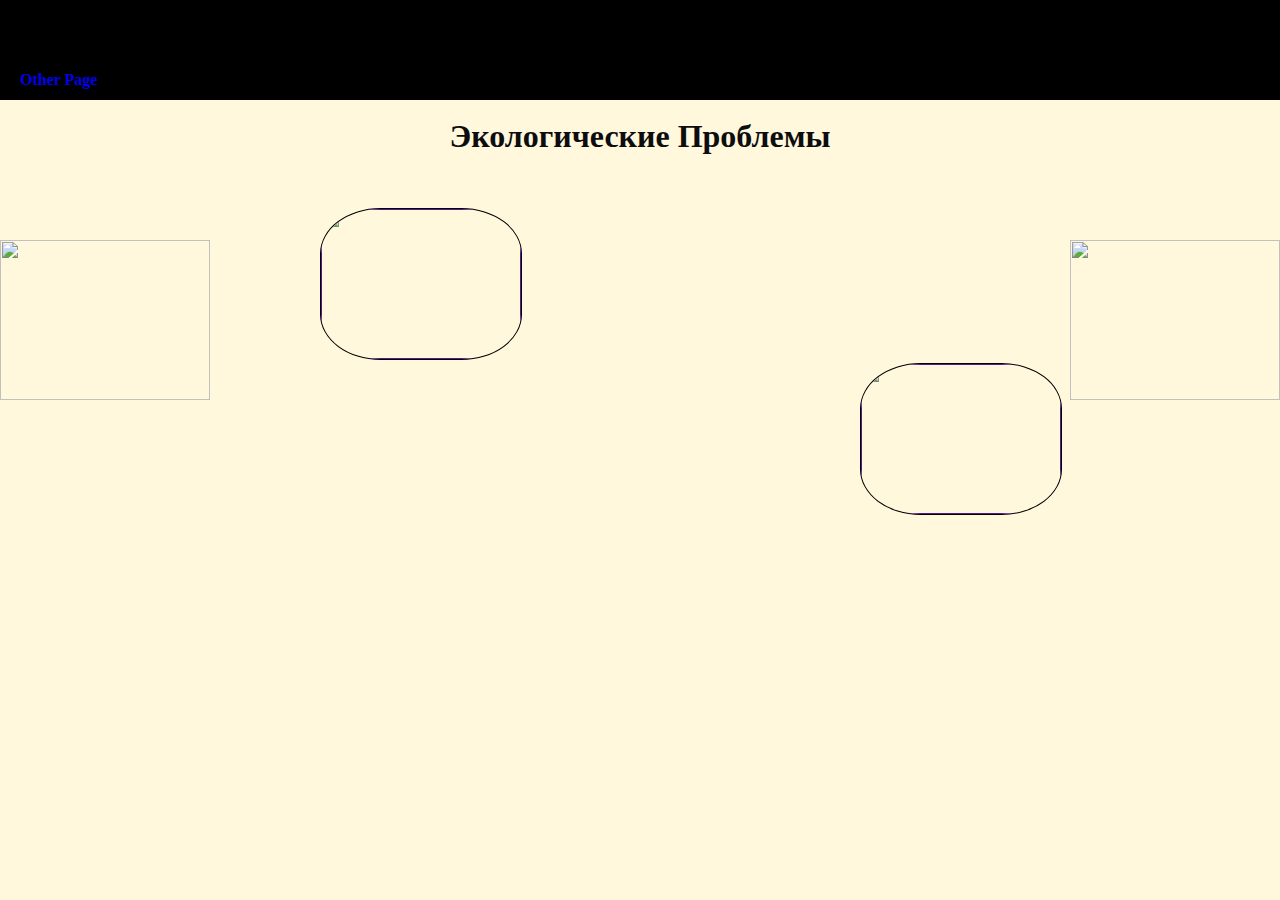
==== index.html @ 2a40585e "Add files via upload" ====
<!DOCTYPE html>
<html lang="en">
<head>
    <meta charset="UTF-8">
    <meta name="viewport" content="width=device-width, initial-scale=1.0">
    <title>Экологические Вопросы</title>
    <link rel="stylesheet" type="text/css" href="styles.css">
    <link rel="icon" href="C:\Users\nasav\Desktop\стол\сайт проект\imgs\icon.ico" type="image/x-icon">
</head>
<body class="bgr">
    <div class="header">
      <a class="links" href="C:\Users\nasav\Desktop\стол\сайт проект\index2.html">
      <h4 class="headertxt">Other Page</h4>
      </a>
    </div>
    <br>
    <br>
    <br>
    <br>
    <br>
    <h1 class="container">Экологические Проблемы</h1>
    <a href="https://moscowzoo.ru/animals/kinds/bolshaya_panda" onclick="alert('Вы переходите к пандам')">
      <img class="img1" src="C:\Users\nasav\Desktop\стол\сайт проект\imgs\panda.png" alt="">
     </a>
    <a href="https://vestikavkaza.ru/analytics/naskolko-aes-ekologicnee-drugih-tes.html" onclick="alert('Вы переходите к аэс')">
      <img class="img2" src="C:\Users\nasav\Desktop\стол\сайт проект\imgs\аэс.png" alt="">
    </a>
    <br>
    <div class="avatars">
      <a class="smglink" href="">
        <img id="natureimg" class="smg" src="C:\Users\nasav\Desktop\стол\сайт проект\imgs\nature.jpg">
      </a>
      <a class="smglink" href="">
        <img id="arcticimg" class="smg" src="C:\Users\nasav\Desktop\стол\сайт проект\imgs\arctic.jpg">
      </a>
    </div>
  <script>

  </script>
</body>
</html>
---- styles.css ----
.bgr1{
    margin:0;
    height:100vh;
    background: linear-gradient(to top, #69c578, #0fcdc3);

}
.bgr{
  margin: 0;
  height:100vh;
  background: cornsilk;

}
.container{
    position: absolute; 
    left: 50%; 
    transform: translate(-50%, -50%);
    text-align: center; 
    padding-top:50px;
    font-family:Verdana, Geneva, Tahoma, fantasy;
    color:rgb(13, 13, 14);
    letter-spacing: 0,5px;
}
.img1 {
    float: left;
    width: 210px;
    height: 160px;
    display:flex;
    margin-top: 150px;
}

.img2 {
  float: right;
  width: 210px;
  height: 160px;
  display:flex;
  margin-top: 150px;
}
.header {
  position: absolute;

  background-color: black;
  font-family:Verdana, Geneva, Tahoma, fantasy;
  color:aliceblue;
  letter-spacing: 0,5px;
  height:100px;
  width:100%;
}
.headertxt {
  padding-top:50px;
  padding-left: 20px;
}
.links{
  text-decoration: none;
}
.avatars{
  margin-top:100px;
  margin-left:25%;
}
#natureimg{
  position: relative;
  height:150px;
  width:200px;
}
#arcticimg{
  position: relative;
  height:150px;
  width:200px;
  margin-left: 540px;
}

.smg{
  border:solid 0.5px black;
  border-radius: 30%;

}

.smglink{
  text-decoration: none;
  cursor: pointer;
  transition:50ms
}

.smglink:hover{
  border:solid 0.5px black;
}
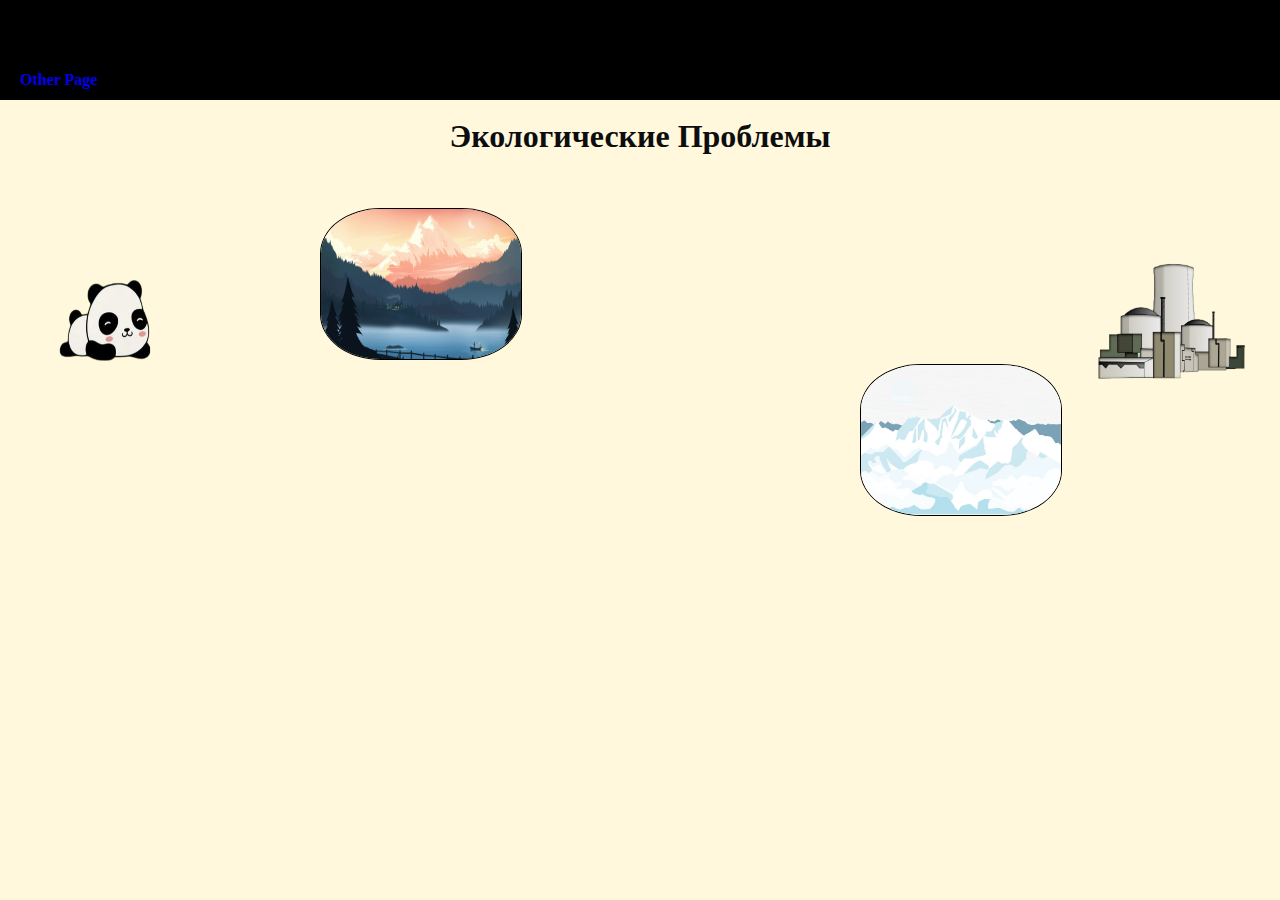
==== commit 2db4847d: "Update index.html" ====
--- a/index.html
+++ b/index.html
@@ -5,11 +5,11 @@
     <meta name="viewport" content="width=device-width, initial-scale=1.0">
     <title>Экологические Вопросы</title>
     <link rel="stylesheet" type="text/css" href="styles.css">
-    <link rel="icon" href="C:\Users\nasav\Desktop\стол\сайт проект\imgs\icon.ico" type="image/x-icon">
+    <link rel="icon" href="imgs/icon.ico" type="image/x-icon">
 </head>
 <body class="bgr">
     <div class="header">
-      <a class="links" href="C:\Users\nasav\Desktop\стол\сайт проект\index2.html">
+      <a class="links" href="index2.html">
       <h4 class="headertxt">Other Page</h4>
       </a>
     </div>
@@ -20,18 +20,18 @@
     <br>
     <h1 class="container">Экологические Проблемы</h1>
     <a href="https://moscowzoo.ru/animals/kinds/bolshaya_panda" onclick="alert('Вы переходите к пандам')">
-      <img class="img1" src="C:\Users\nasav\Desktop\стол\сайт проект\imgs\panda.png" alt="">
+      <img class="img1" src="imgs/panda.png" alt="">
      </a>
     <a href="https://vestikavkaza.ru/analytics/naskolko-aes-ekologicnee-drugih-tes.html" onclick="alert('Вы переходите к аэс')">
-      <img class="img2" src="C:\Users\nasav\Desktop\стол\сайт проект\imgs\аэс.png" alt="">
+      <img class="img2" src="imgs/аэс.png" alt="">
     </a>
     <br>
     <div class="avatars">
       <a class="smglink" href="">
-        <img id="natureimg" class="smg" src="C:\Users\nasav\Desktop\стол\сайт проект\imgs\nature.jpg">
+        <img id="natureimg" class="smg" src="imgs/nature.jpg">
       </a>
       <a class="smglink" href="">
-        <img id="arcticimg" class="smg" src="C:\Users\nasav\Desktop\стол\сайт проект\imgs\arctic.jpg">
+        <img id="arcticimg" class="smg" src="imgs/arctic.jpg">
       </a>
     </div>
   <script>
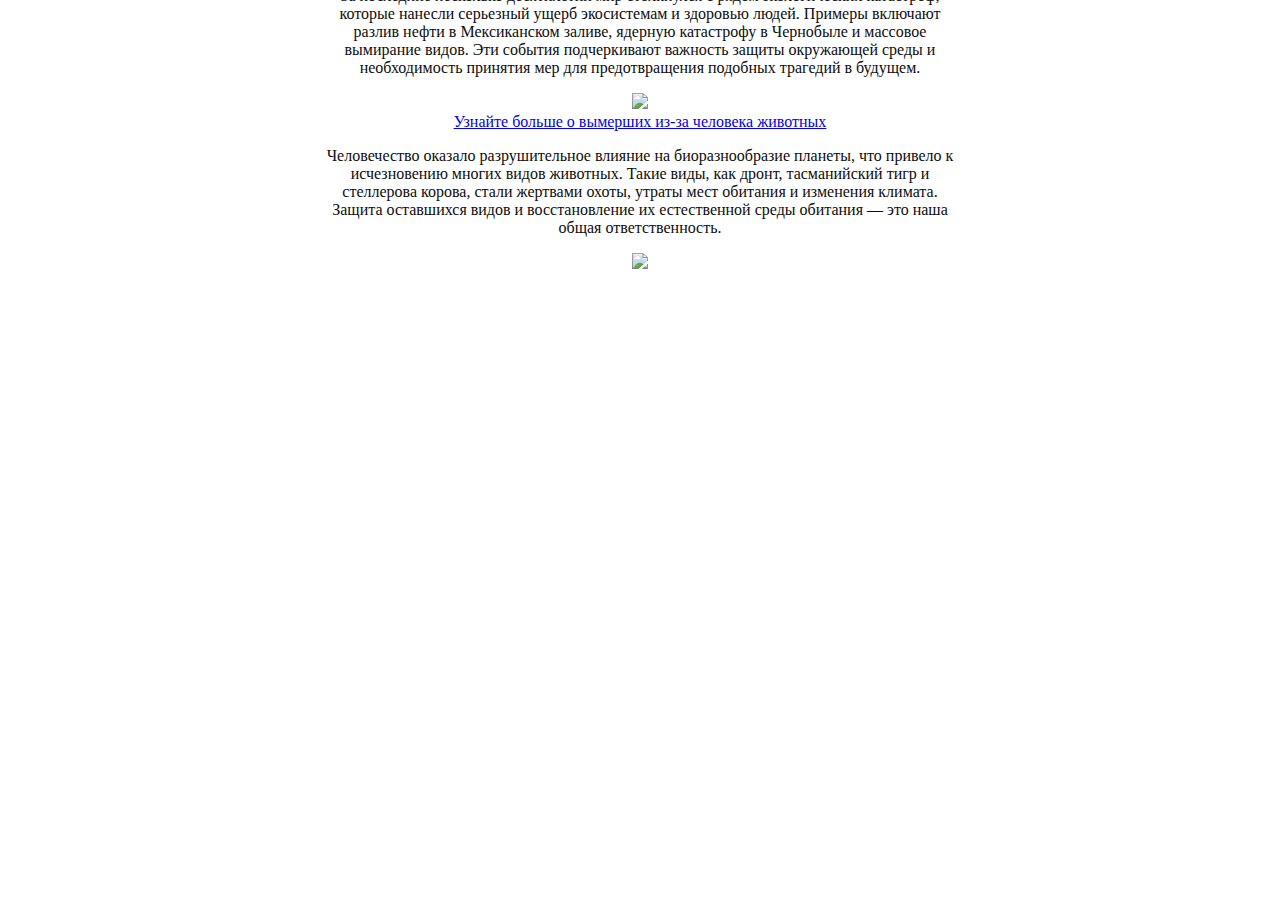
==== commit 4ed58ced: "Update index.html" ====
--- a/index.html
+++ b/index.html
@@ -6,36 +6,34 @@
     <title>Экологические Вопросы</title>
     <link rel="stylesheet" type="text/css" href="styles.css">
     <link rel="icon" href="imgs/icon.ico" type="image/x-icon">
-</head>
-<body class="bgr">
-    <div class="header">
-      <a class="links" href="index2.html">
-      <h4 class="headertxt">Other Page</h4>
-      </a>
+    <link rel="preconnect" href="https://fonts.googleapis.com">
+    <link rel="preconnect" href="https://fonts.gstatic.com" crossorigin>
+    <link href="https://fonts.googleapis.com/css2?family=Comfortaa:wght@300..700&family=Great+Vibes&family=Lobster&family=Prosto+One&family=Qahiri&display=swap" rel="stylesheet">
+    </head>
+<body class="bg">
+    <div class="container">
+        <div class="box num">
+            <a class="boxlink" href="https://www.geeksforgeeks.org/ocean-pollution/"> Узнать больше о загрязнении океана человеком</a>
+            <p>Загрязнение океанов стало одной из самых серьезных экологических проблем нашего времени. Миллионы тонн пластика и токсичных отходов попадают в моря и океаны, угрожая морской жизни и экосистемам. Это приводит к гибели морских животных и загрязнению пищевой цепочки. Мы можем изменить ситуацию, сократив использование пластика и участвуя в акциях по очистке водоемов.</p>
+            <a class="boxlink" href="https://t.me/c/2234675262/1">
+                <img class="boximg" src="https://s29805.cdn.ngenix.net/upload/_tilda/project30911_1710150055/tild3461-6564-4937-a561-623633646133__seascape-and-horizon.jpg">
+            </a>
+        </div>
+        <div class="box num">
+            <a class="boxlink" href="https://rukivnogi.com/articles/samye-bolshie-ekologicheskie-katastrofy-v-mire">Самые большие экологические катастрофы в мире</a>
+            <p>За последние несколько десятилетий мир столкнулся с рядом экологических катастроф, которые нанесли серьезный ущерб экосистемам и здоровью людей. Примеры включают разлив нефти в Мексиканском заливе, ядерную катастрофу в Чернобыле и массовое вымирание видов. Эти события подчеркивают важность защиты окружающей среды и необходимость принятия мер для предотвращения подобных трагедий в будущем.</p>
+            <a class="boxlink" href="https://t.me/c/2234675262/8">
+                <img class="boximg" src="https://avatars.dzeninfra.ru/get-zen_doc/10165010/pub_64b7be3f6e39c84dad7f0d9b_64c3bd0414eaed50f18232fc/scale_1200">
+            </a>
+            
+        </div>
+        <div class="box num">
+            <a class="boxlink" href="https://zagge.ru/20-vymershix-zhivotnyx/">Узнайте больше о вымерших из-за человека животных</a>
+            <p>Человечество оказало разрушительное влияние на биоразнообразие планеты, что привело к исчезновению многих видов животных. Такие виды, как дронт, тасманийский тигр и стеллерова корова, стали жертвами охоты, утраты мест обитания и изменения климата. Защита оставшихся видов и восстановление их естественной среды обитания — это наша общая ответственность.</p>
+            <a class="boxlink" href="https://t.me/c/2234675262/6">
+                <img class="boximg" src="https://avatars.mds.yandex.net/i?id=fe034257325cd51e03e462e54715e843fecad0a79eef59c7-11867893-images-thumbs&n=13">
+            </a>
+        </div>
     </div>
-    <br>
-    <br>
-    <br>
-    <br>
-    <br>
-    <h1 class="container">Экологические Проблемы</h1>
-    <a href="https://moscowzoo.ru/animals/kinds/bolshaya_panda" onclick="alert('Вы переходите к пандам')">
-      <img class="img1" src="imgs/panda.png" alt="">
-     </a>
-    <a href="https://vestikavkaza.ru/analytics/naskolko-aes-ekologicnee-drugih-tes.html" onclick="alert('Вы переходите к аэс')">
-      <img class="img2" src="imgs/аэс.png" alt="">
-    </a>
-    <br>
-    <div class="avatars">
-      <a class="smglink" href="">
-        <img id="natureimg" class="smg" src="imgs/nature.jpg">
-      </a>
-      <a class="smglink" href="">
-        <img id="arcticimg" class="smg" src="imgs/arctic.jpg">
-      </a>
-    </div>
-  <script>
-
-  </script>
 </body>
 </html>
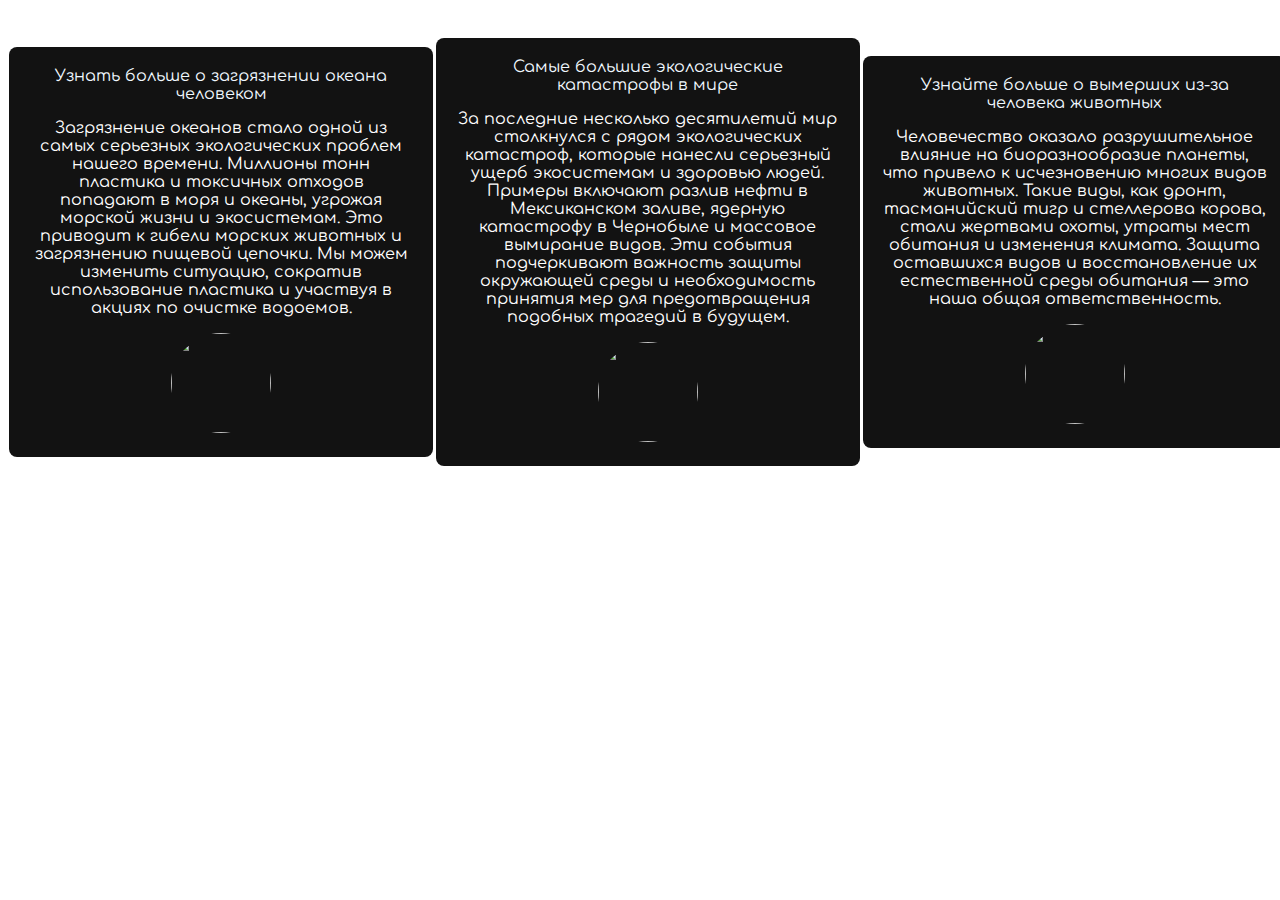
==== commit 95aae20e: "Update index.html" ====
--- a/index.html
+++ b/index.html
@@ -4,7 +4,7 @@
     <meta charset="UTF-8">
     <meta name="viewport" content="width=device-width, initial-scale=1.0">
     <title>Экологические Вопросы</title>
-    <link rel="stylesheet" type="text/css" href="styles.css">
+    <link rel="stylesheet" href="styles.css">
     <link rel="icon" href="imgs/icon.ico" type="image/x-icon">
     <link rel="preconnect" href="https://fonts.googleapis.com">
     <link rel="preconnect" href="https://fonts.gstatic.com" crossorigin>
--- a/styles.css
+++ b/styles.css
@@ -1,85 +1,56 @@
-.bgr1{
-    margin:0;
-    height:100vh;
-    background: linear-gradient(to top, #69c578, #0fcdc3);
 
-}
-.bgr{
-  margin: 0;
-  height:100vh;
-  background: cornsilk;
+/* Стили для заднего фона */
 
-}
-.container{
-    position: absolute; 
-    left: 50%; 
-    transform: translate(-50%, -50%);
-    text-align: center; 
-    padding-top:50px;
-    font-family:Verdana, Geneva, Tahoma, fantasy;
-    color:rgb(13, 13, 14);
-    letter-spacing: 0,5px;
-}
-.img1 {
-    float: left;
-    width: 210px;
-    height: 160px;
-    display:flex;
-    margin-top: 150px;
-}
-
-.img2 {
-  float: right;
-  width: 210px;
-  height: 160px;
-  display:flex;
-  margin-top: 150px;
-}
-.header {
-  position: absolute;
-
-  background-color: black;
-  font-family:Verdana, Geneva, Tahoma, fantasy;
-  color:aliceblue;
-  letter-spacing: 0,5px;
-  height:100px;
-  width:100%;
-}
-.headertxt {
-  padding-top:50px;
-  padding-left: 20px;
-}
-.links{
-  text-decoration: none;
-}
-.avatars{
-  margin-top:100px;
-  margin-left:25%;
-}
-#natureimg{
-  position: relative;
-  height:150px;
-  width:200px;
-}
-#arcticimg{
-  position: relative;
-  height:150px;
-  width:200px;
-  margin-left: 540px;
-}
-
-.smg{
-  border:solid 0.5px black;
-  border-radius: 30%;
+.bg{
+    position: relative;
+    height: 100%;
+    width: 100%;
+    background-image: url("https://i.pinimg.com/originals/88/17/e3/8817e3acda0979f22ad6fa049f70a325.jpg");
+    background-size: cover;
 
 }
 
-.smglink{
-  text-decoration: none;
-  cursor: pointer;
-  transition:50ms
+/* Стили div-ов */
+
+.container {
+    font-family: 'Comfortaa', sans-serif;
+    display: flex;                  
+    justify-content: space-around;  
+    align-items: center;            
+    height: 100%; 
+    text-align: center;                  
+}
+.box {
+    width: 30%; 
+    padding: 20px; 
+    color: white; 
+    background-color: rgb(18, 18, 18);
+    border-radius: 8px; 
+    margin-top: 30px; 
+    text-align: center; 
+    align-items: center;
+    
 }
 
-.smglink:hover{
-  border:solid 0.5px black;
-}+/* Стили для ссылок внутри div-ов */
+
+.boxlink{
+    text-decoration: none;
+    font-weight: 400;
+    color:aliceblue;
+}
+
+.boxlink:hover{
+    transition: 1s;
+    text-decoration: none;
+    font-weight: 400;
+    color:rgb(132, 182, 225);
+}
+
+/* Стили для изображений внутри div-ов */
+
+.boximg{
+    width: 100px;
+    height: 100px;
+    border-radius:100%;
+}
